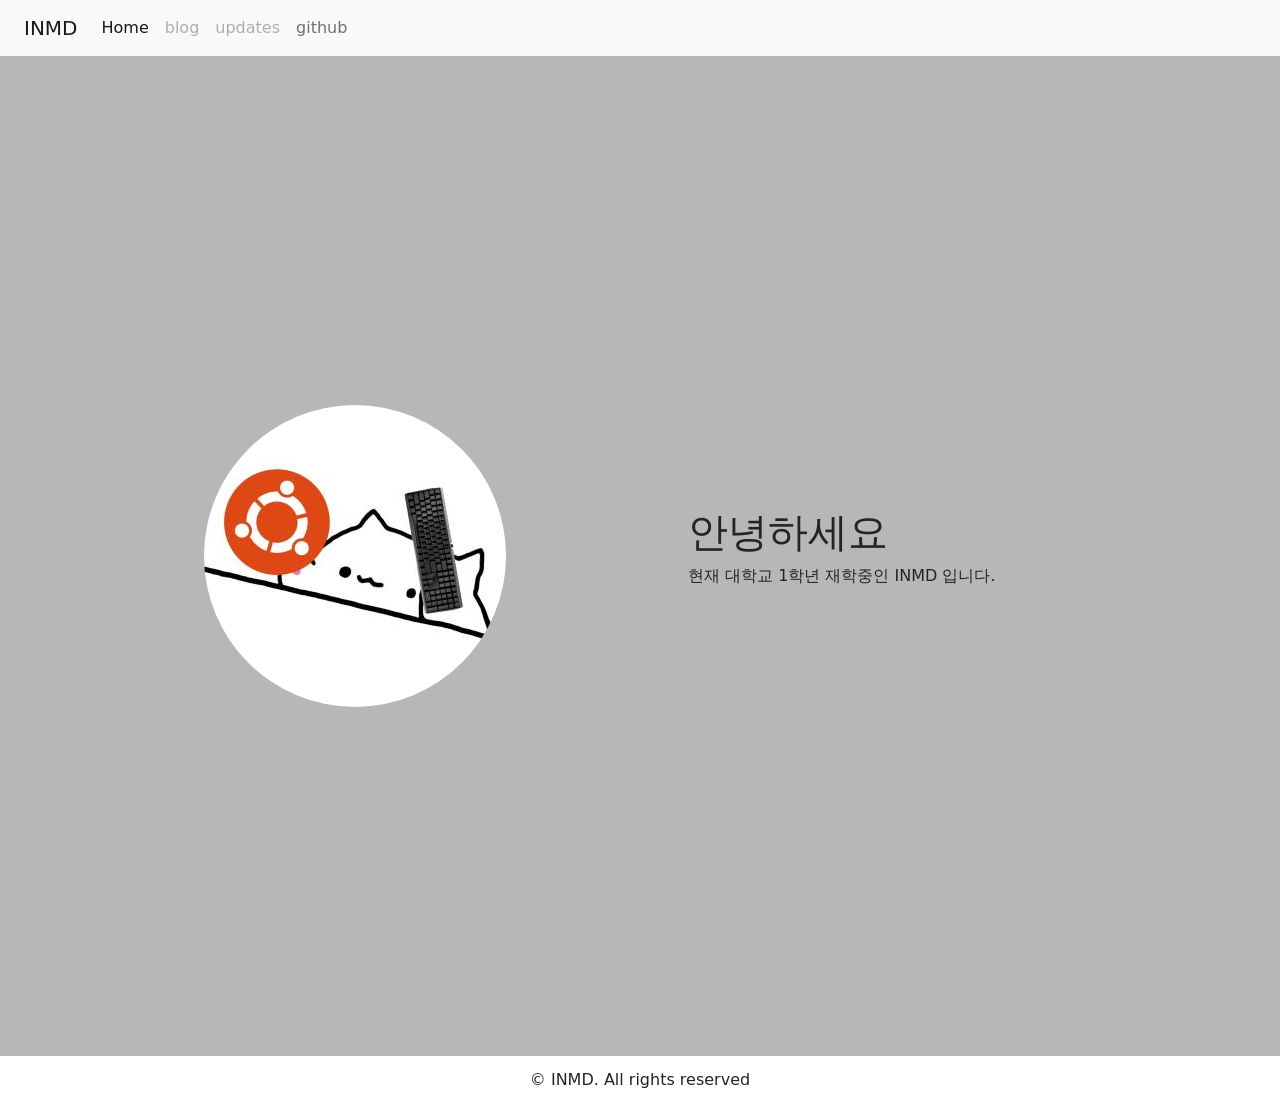
==== Docs/index.html @ 2b15b8db "update" ====
<!DOCTYPE html>
<head>
<meta http-equiv="Content-Type" content="text/html;charset=UTF-8">
<meta name="viewport" content="width=device-width, initial-scale=1.0">
<link rel="stylesheet" href="https://cdnjs.cloudflare.com/ajax/libs/font-awesome/4.7.0/css/font-awesome.min.css" type="text/css">
<link rel="stylesheet" href="./css/bootstrap.min.css">
<link rel="stylesheet" href="./css/custom.css">
</head>
<body>
    <!--상단바 디자인-->
    <div class="row">
      <nav class="navbar navbar-expand-lg navbar-light bg-light">
        <div class="container-fluid">
          <a class="navbar-brand" href="#">
            INMD
          </a>
          <button class="navbar-toggler" type="button" data-bs-toggle="collapse" data-bs-target="#navbarNav" aria-controls="navbarNav" aria-expanded="false" aria-label="Toggle navigation">
            <span class="navbar-toggler-icon"></span>
          </button>
          <div class="collapse navbar-collapse" id="navbarNav">
            <ul class="navbar-nav">
              <li class="nav-item">
                <a class="nav-link active" aria-current="page" href="#">Home</a>
              </li>
                <a class="nav-link disabled" href="./blog.html">blog</a>
              </li>
              <li class="nav-item">
                <a class="nav-link disabled" href="#" tabindex="-1" aria-disabled="true">updates</a>
              </li>
              <li class="nav-item">
                <a class="nav-link " href="https://github.com/INMD1" tabindex="-1" aria-disabled="true">github</a>
              </li>
            </ul>
          </div>
        </div>
      </nav>
    </div>
    
    <!-- 본문 -->
    <section>
      <div class="bg">
      <div class="container h-100">
          <div class="row  align-items-center h-100">
            <div class="px-md-5 p-3 col-md-6">
              <img class="rounded-circle mx-auto d-block" src="./image/brand.png" />
            
            </div>
            <div class="px-md-5 p-3 col-md-6 d-flex flex-column">
                <h1 class="white">안녕하세요</h1>  
                <p class="white"> 현재 대학교 1학년 재학중인 INMD 입니다.</p>
            </div>

            
        </div>
        
       </div>
      </div>
    </section>
    <!-- 마지막 -->
    <section>
      <div class="py-1">
        <div class="container">
          <div class="row">
            <div class="col-md-12 text-center">
              <p class="mt-2 mb-0">© INMD. All rights reserved</p>
            </div>
          </div>
        </div>
      </div>
    </section>
    <script src="./js/popper.min.js"></script>
    <script src="./js/bootstrap.min.js"></script>
</body>
---- Docs/css/custom.css ----
.bg {
    /* The image used */
    background-image: url("img_girl.jpg");
  
    /* Full height */
    height: 1000px;
  
    /* Center and scale the image nicely */
    background-image: linear-gradient(to bottom, rgba(0, 0, 0, 0.281), rgba(0, 0, 0, .281)), url(/INMD1/image/background.png);
    background-position: center center, center center;  
    background-size: cover, cover;  
    background-repeat: repeat, repeat;
  }

  .main{
    background-color: azure;
  }
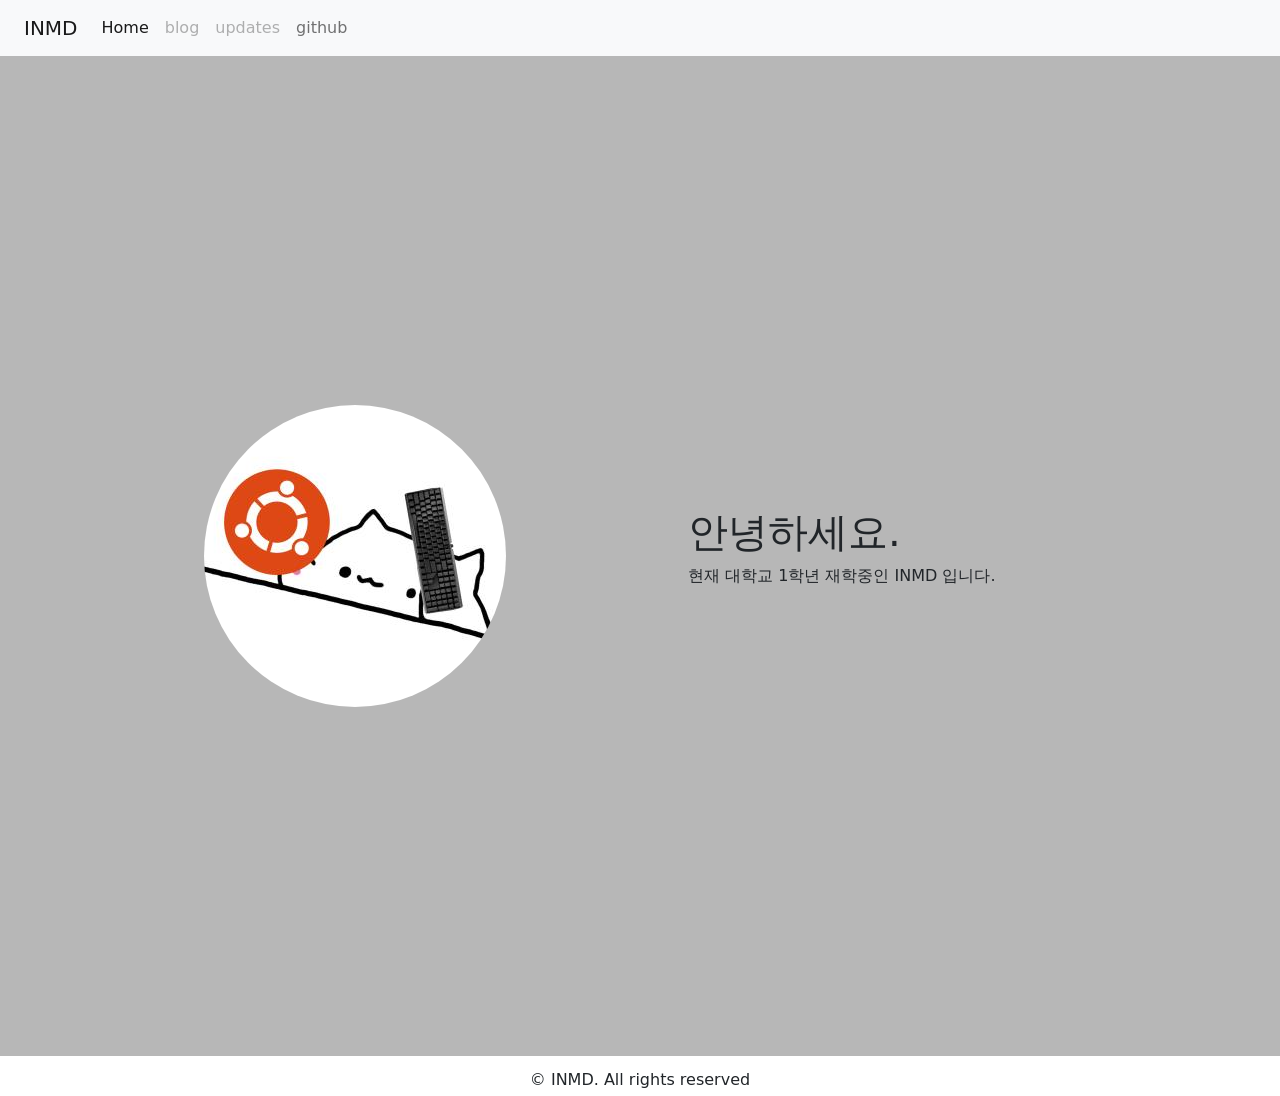
==== commit 0bec20a8: "update" ====
--- a/Docs/index.html
+++ b/Docs/index.html
@@ -46,7 +46,7 @@
             
             </div>
             <div class="px-md-5 p-3 col-md-6 d-flex flex-column">
-                <h1 class="white">안녕하세요</h1>  
+                <h1 class="white">안녕하세요.</h1>  
                 <p class="white"> 현재 대학교 1학년 재학중인 INMD 입니다.</p>
             </div>
 
